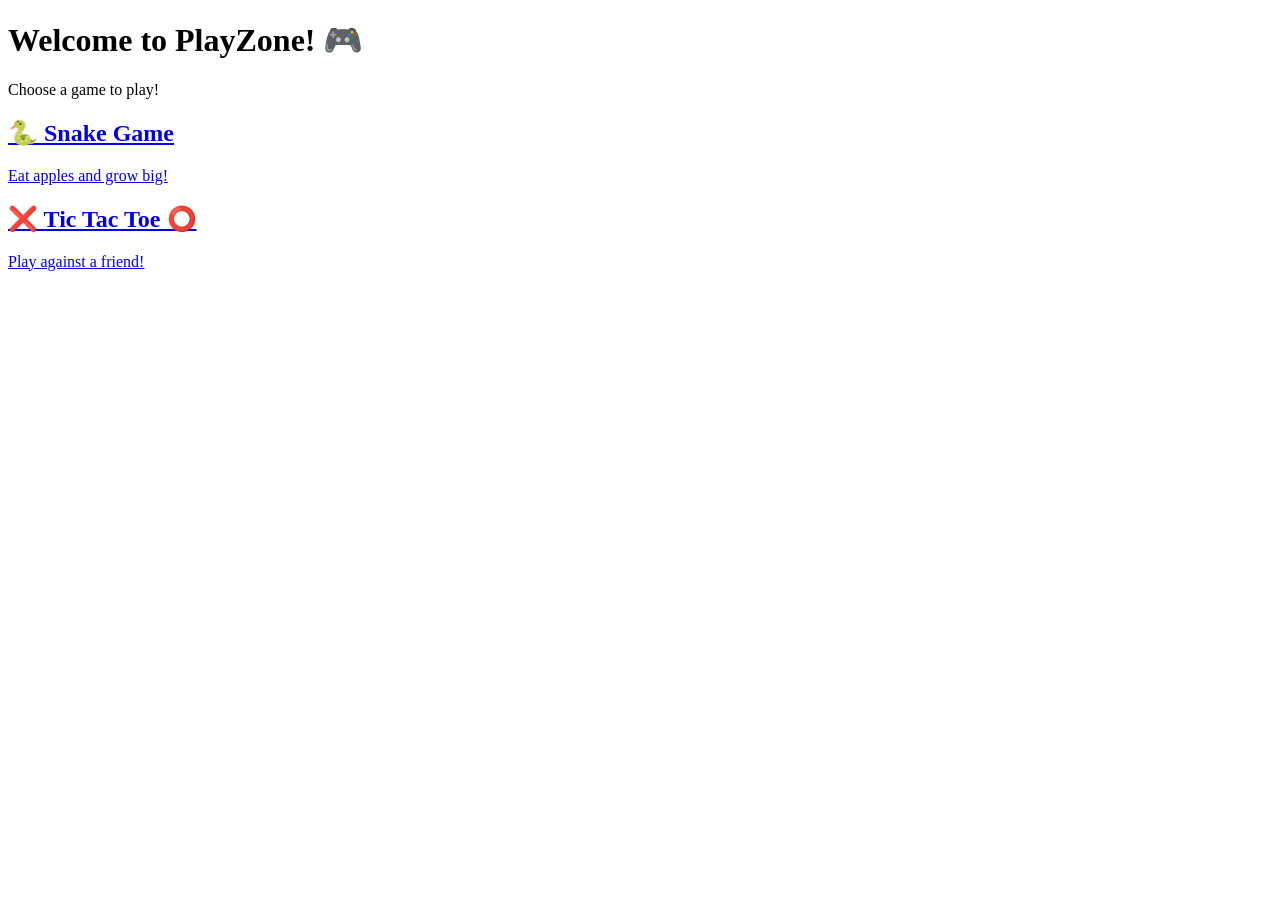
==== templates/index.html @ fe6c3f40 "Initial commit" ====
<!DOCTYPE html>
<html lang="en">
<head>
    <meta charset="UTF-8">
    <meta name="viewport" content="width=device-width, initial-scale=1.0">
    <title>Fun Games for Kids!</title>
    <meta name="description" content="Play fun games like Snake and Tic Tac Toe!">
    <link href="https://fonts.googleapis.com/css2?family=Outfit:wght@400;700;900&display=swap" rel="stylesheet">
    <link rel="stylesheet" href="{{ url_for('static', filename='css/style.css') }}">
</head>
<body class="home-body">
    <div class="container text-center">
        <h1 class="bounce-in">Welcome to PlayZone! 🎮</h1>
        <p class="subtitle">Choose a game to play!</p>
        
        <div class="game-cards">
            <a href="/snake" class="card snake-card">
                <div class="card-content">
                    <h2>🐍 Snake Game</h2>
                    <p>Eat apples and grow big!</p>
                </div>
            </a>
            
            <a href="/tictactoe" class="card tic-card">
                <div class="card-content">
                    <h2>❌ Tic Tac Toe ⭕</h2>
                    <p>Play against a friend!</p>
                </div>
            </a>
        </div>
    </div>
</body>
</html>
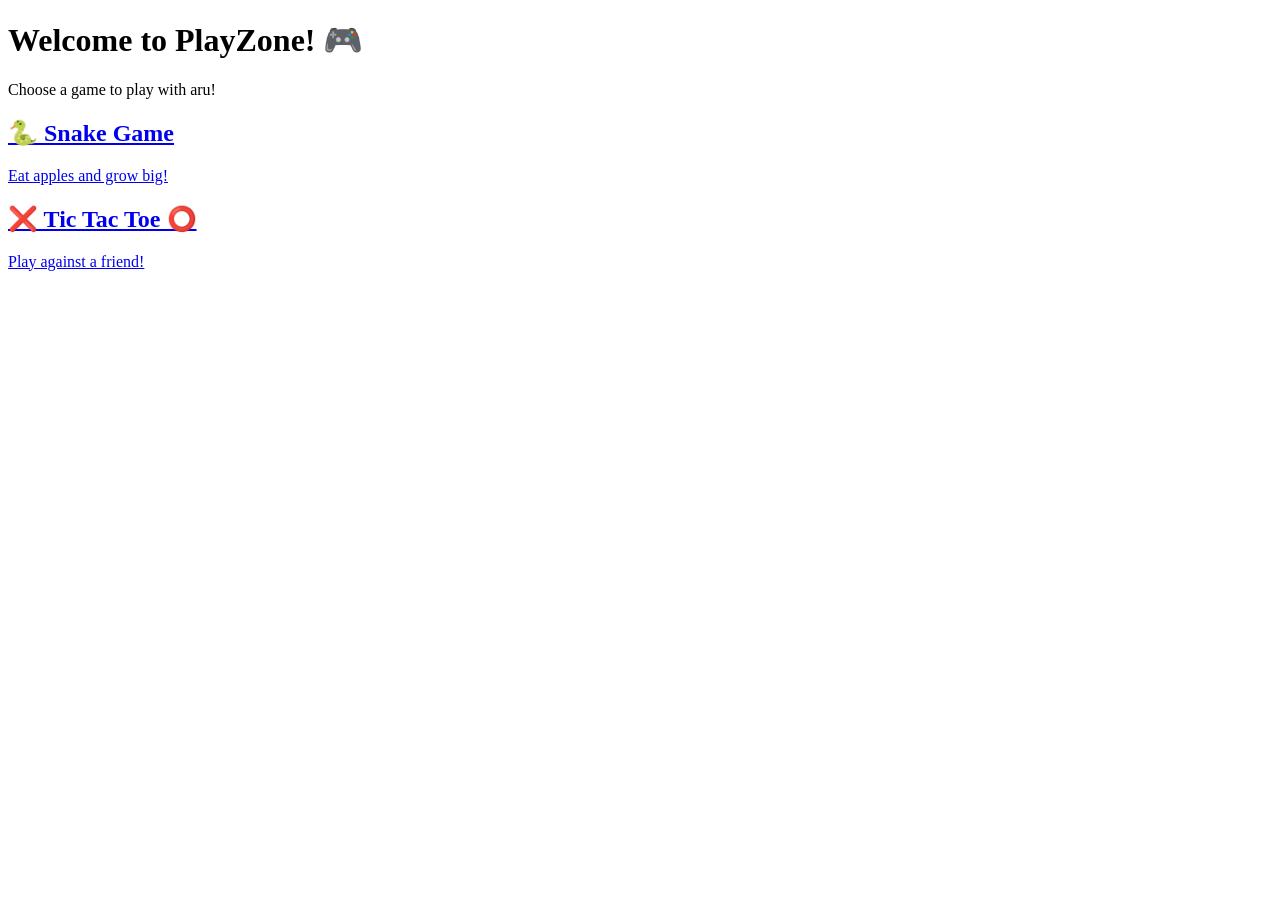
==== commit d55cf80e: "subtitles changed" ====
--- a/templates/index.html
+++ b/templates/index.html
@@ -11,7 +11,7 @@
 <body class="home-body">
     <div class="container text-center">
         <h1 class="bounce-in">Welcome to PlayZone! 🎮</h1>
-        <p class="subtitle">Choose a game to play!</p>
+        <p class="subtitle">Choose a game to play with aru!</p>
         
         <div class="game-cards">
             <a href="/snake" class="card snake-card">
